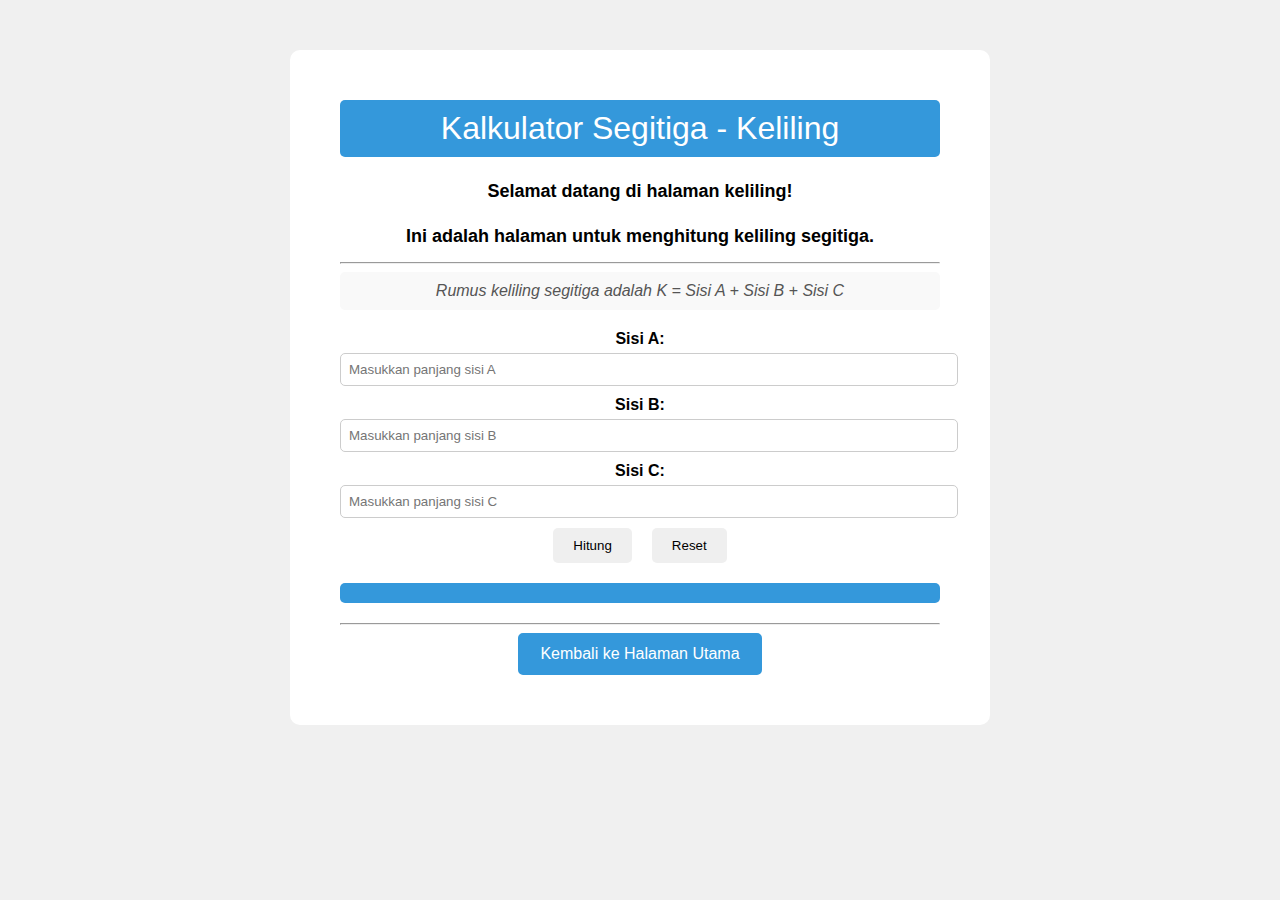
==== keliling.html @ 89bb8a75 "Add files via upload" ====
<!DOCTYPE html>
<html lang="en">
    <head>
        <meta charset="UTF-8">
        <meta name="viewport" content="width=device-width, initial-scale=1.0">
        <link rel="stylesheet" href="css/style.css">
        <title>Kalkulator Segitiga - Keliling</title>
    </head>
    <body>
        <div class="main-content">
            <header>Kalkulator Segitiga - Keliling</header>
            <h4>Selamat datang di halaman keliling!</h4>
            <h4>Ini adalah halaman untuk menghitung keliling segitiga.</h4>

            <hr>
            <div class="note-container">
                <p class="note">Rumus keliling segitiga adalah K = Sisi A + Sisi B + Sisi C</p>
            </div>
            <div class="form-container">
                <label for="sisiA">Sisi A:</label>
                <input type="number" id="sisiA" placeholder="Masukkan panjang sisi A">
    
                <label for="sisiB">Sisi B:</label>
                <input type="number" id="sisiB" placeholder="Masukkan panjang sisi B">
    
                <label for="sisiC">Sisi C:</label>
                <input type="number" id="sisiC" placeholder="Masukkan panjang sisi C">

                <div class="btn-container">
                    <button onclick="hitungKeliling()">Hitung</button>
                    <button onclick="resetForm()">Reset</button>
                </div>

                <p id="hasilKeliling"></p>
            </div>
            <hr>
            <div class="button-container">
                <a href="index.html" class="custom-button">Kembali ke Halaman Utama</a>
            </div>
        </div>

        <script src="js/script.js"></script>
    </body>
</html>
---- css/style.css ----
body {
    background-color: #f0f0f0;
    margin: 0;
    font-family: Arial, sans-serif;
}

.main-content {
    text-align: center;
    padding: 50px;
    background-color: #fff;
    border-radius: 10px;
    margin: 50px auto;
    max-width: 600px;
}

header {
    font-size: 32px;
    margin-bottom: 20px;
    background-color: #3498db; 
    color: #fff; 
    padding: 10px;
    border-radius: 5px; 
}

h4 {
    font-size: 18px;
    margin-bottom: 15px;
}

.button-container {
    justify-content: center;
    display: flex;
}

.custom-button {
    padding: 10px 20px;
    margin: 0 10px;
    text-decoration: none;
    font-size: 16px;
    border-radius: 5px;
    color: #fff;
    background-color: #3498db;
    border: 2px solid #3498db;
    transition: all 0.3s ease-in-out;
}

.custom-button:hover {
    background-color: #2980b9;
    border-color: #2980b9;
}

.note-container {
    background-color: #f9f9f9;
    border-radius: 5px;
    padding: 10px;
    margin-bottom: 20px;
}

.note {
    font-style: italic;
    color: #555;
    margin: 0;
}

.form-container {
    margin-bottom: 20px;
}

label {
    display: block;
    margin-bottom: 5px;
    font-weight: bold;
}

input[type="number"] {
    padding: 8px;
    width: 100%;
    margin-bottom: 10px;
    border: 1px solid #ccc;
    border-radius: 5px;
}

.btn-container {
    display: flex;
    justify-content: center;
}

button {
    padding: 10px 20px;
    margin: 0 10px;
    border: none;
    border-radius: 5px;
    cursor: pointer;
    transition: background-color 0.3s ease-in-out;
}

button:hover {
    background-color: #2980b9;
    color: #fff;
}

#hasilKeliling {
    font-size: 18px;
    margin-top: 20px;
    padding: 10px;
    background-color: #3498db;
    color: #fff;
    border-radius: 5px;
    outline: none; 
}
#hasilLuas {
    font-size: 18px;
    margin-top: 20px;
    padding: 10px;
    background-color: #3498db;
    color: #fff;
    border-radius: 5px;
    outline: none; 
}
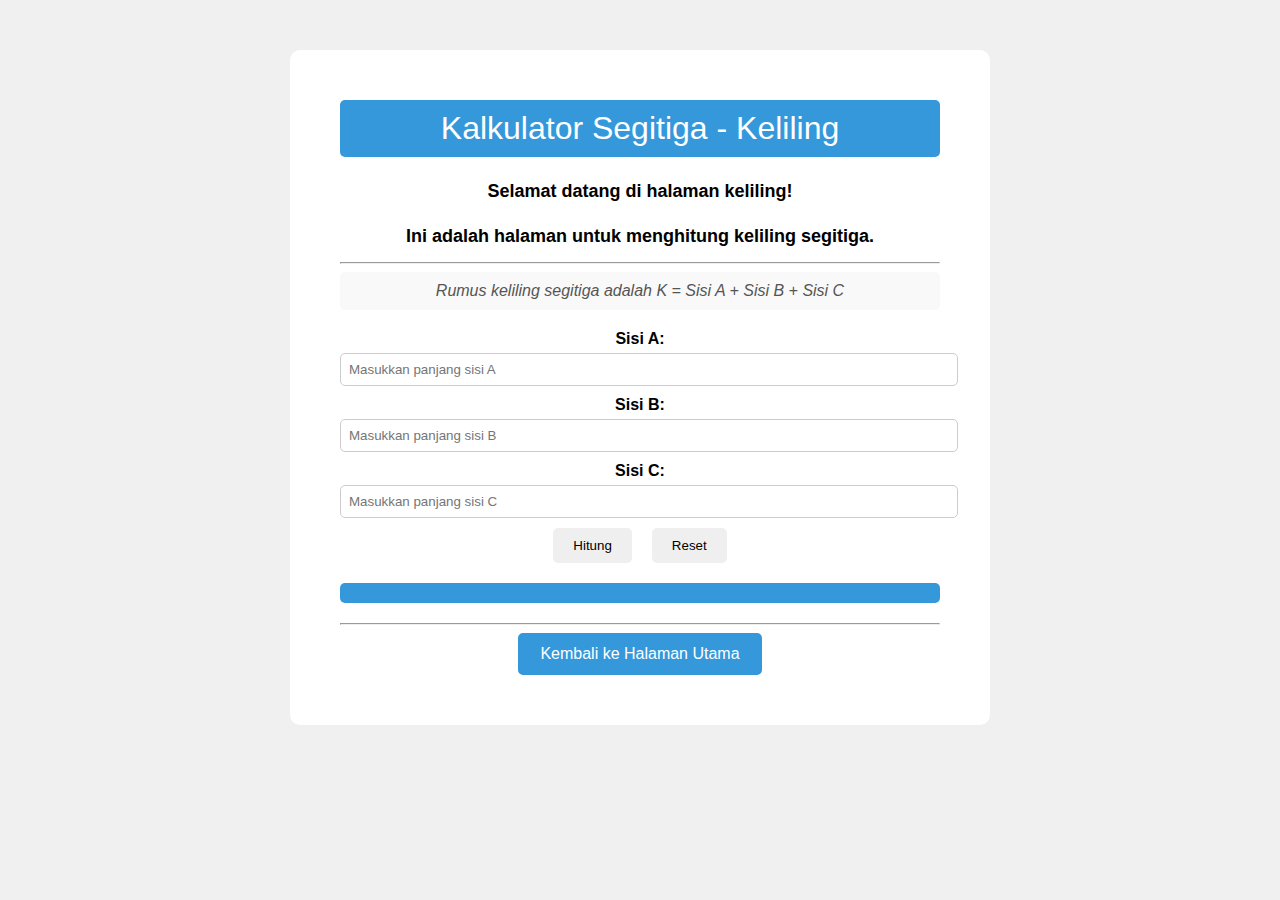
==== commit cce55ae7: "Update keliling.html" ====
--- a/keliling.html
+++ b/keliling.html
@@ -28,7 +28,7 @@
 
                 <div class="btn-container">
                     <button onclick="hitungKeliling()">Hitung</button>
-                    <button onclick="resetForm()">Reset</button>
+                    <button onclick="resetFormk()">Reset</button>
                 </div>
 
                 <p id="hasilKeliling"></p>
